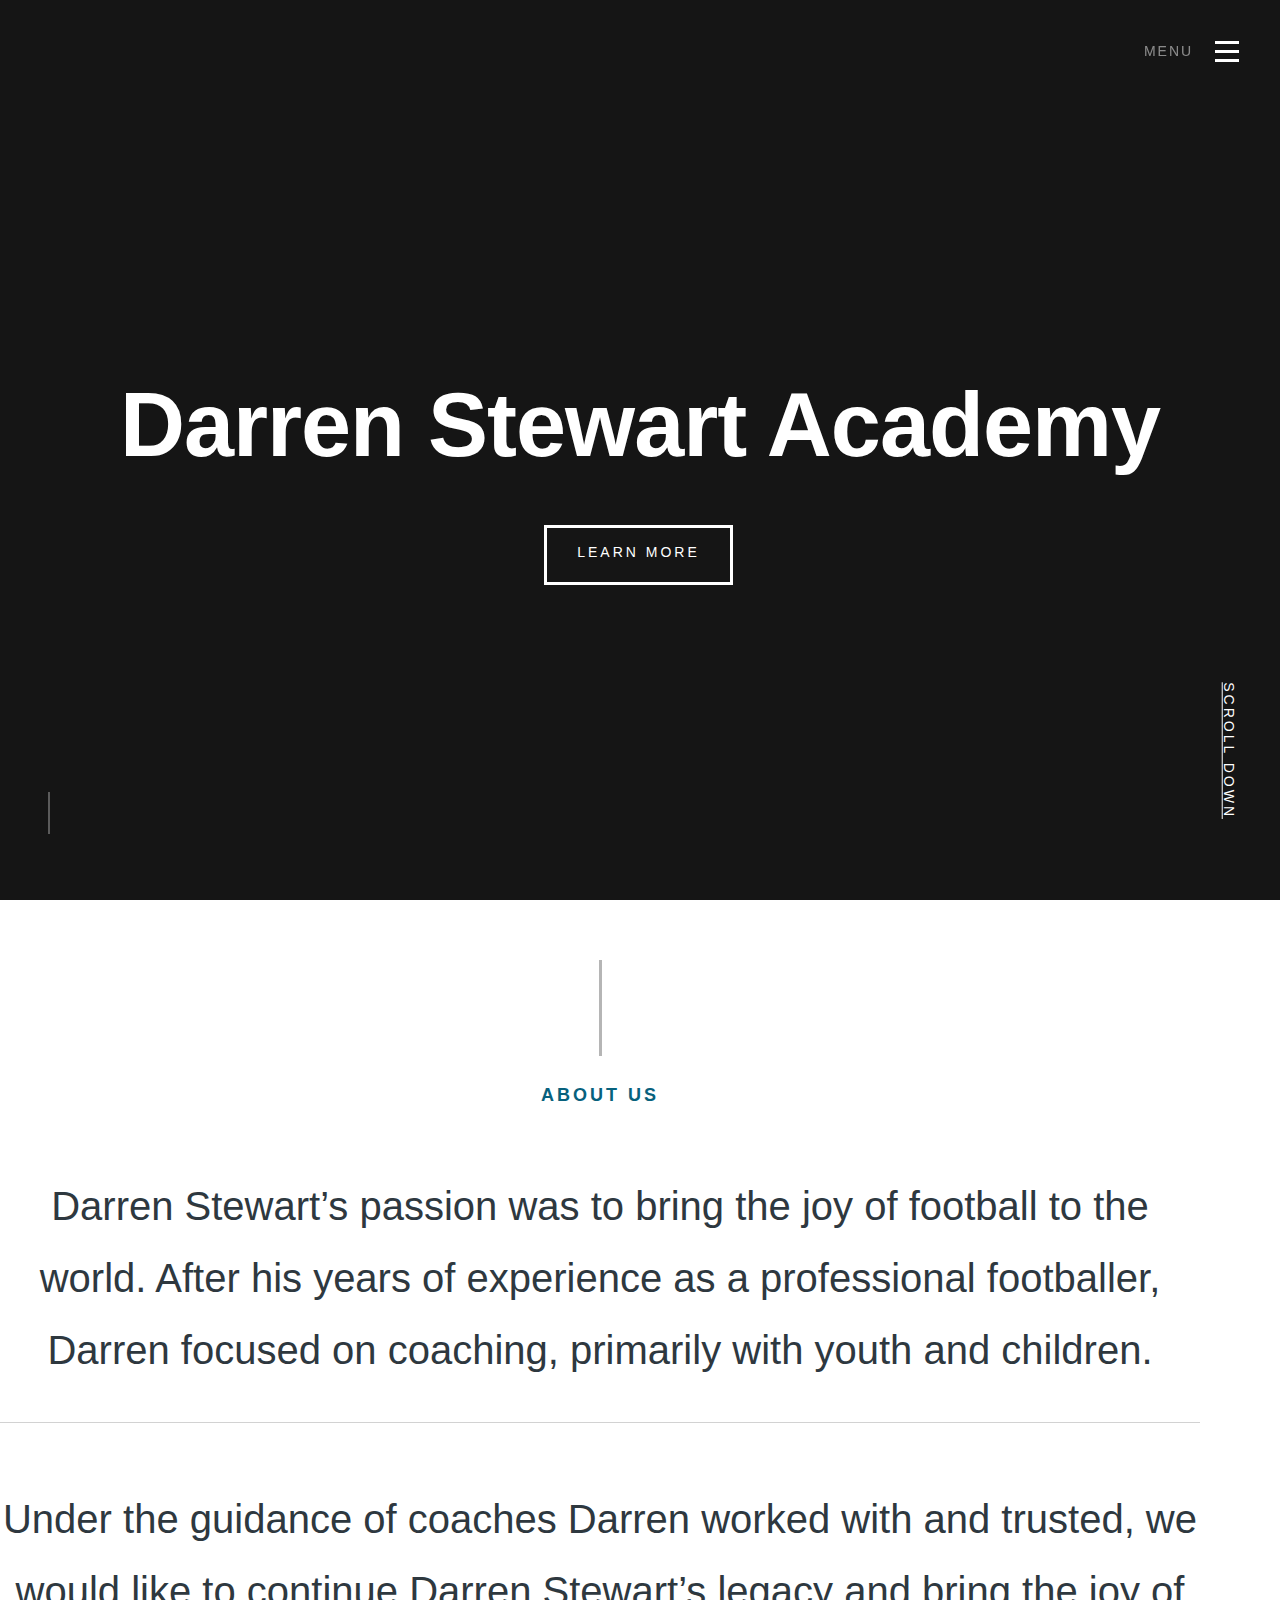
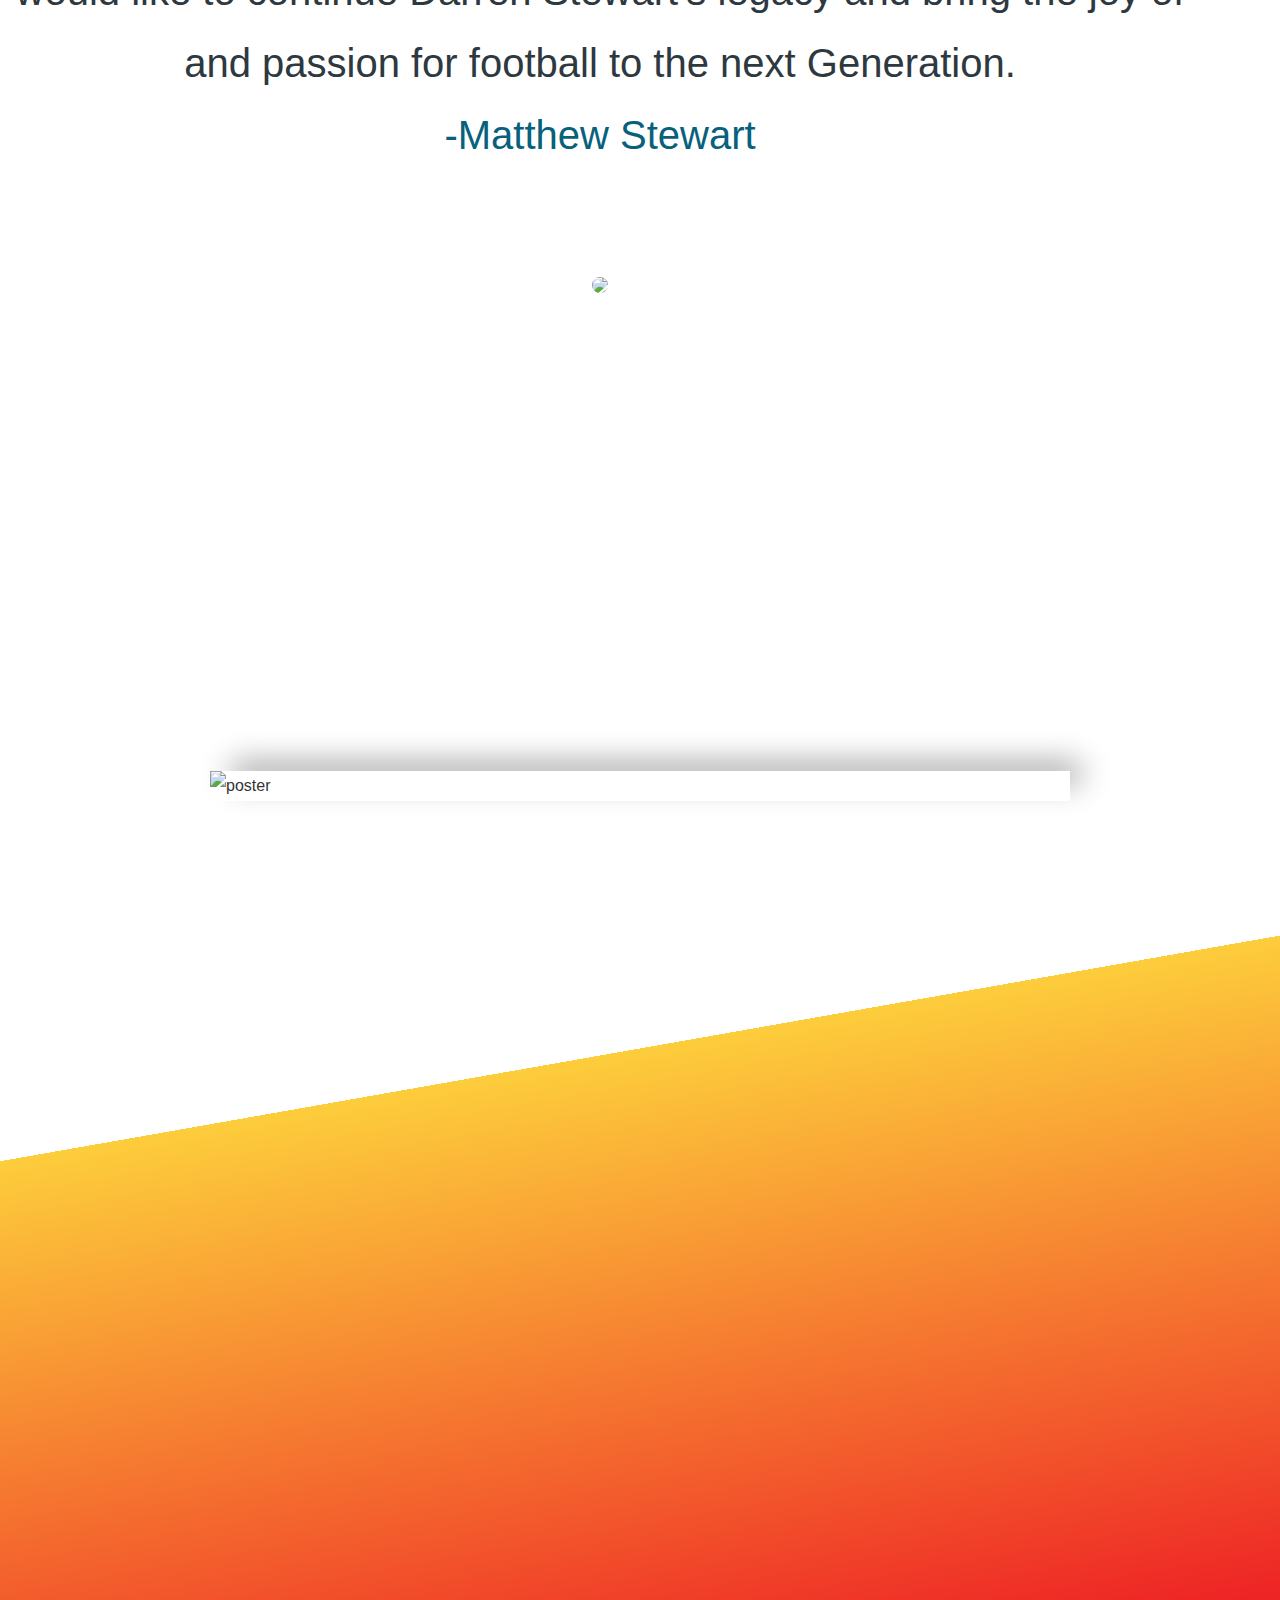
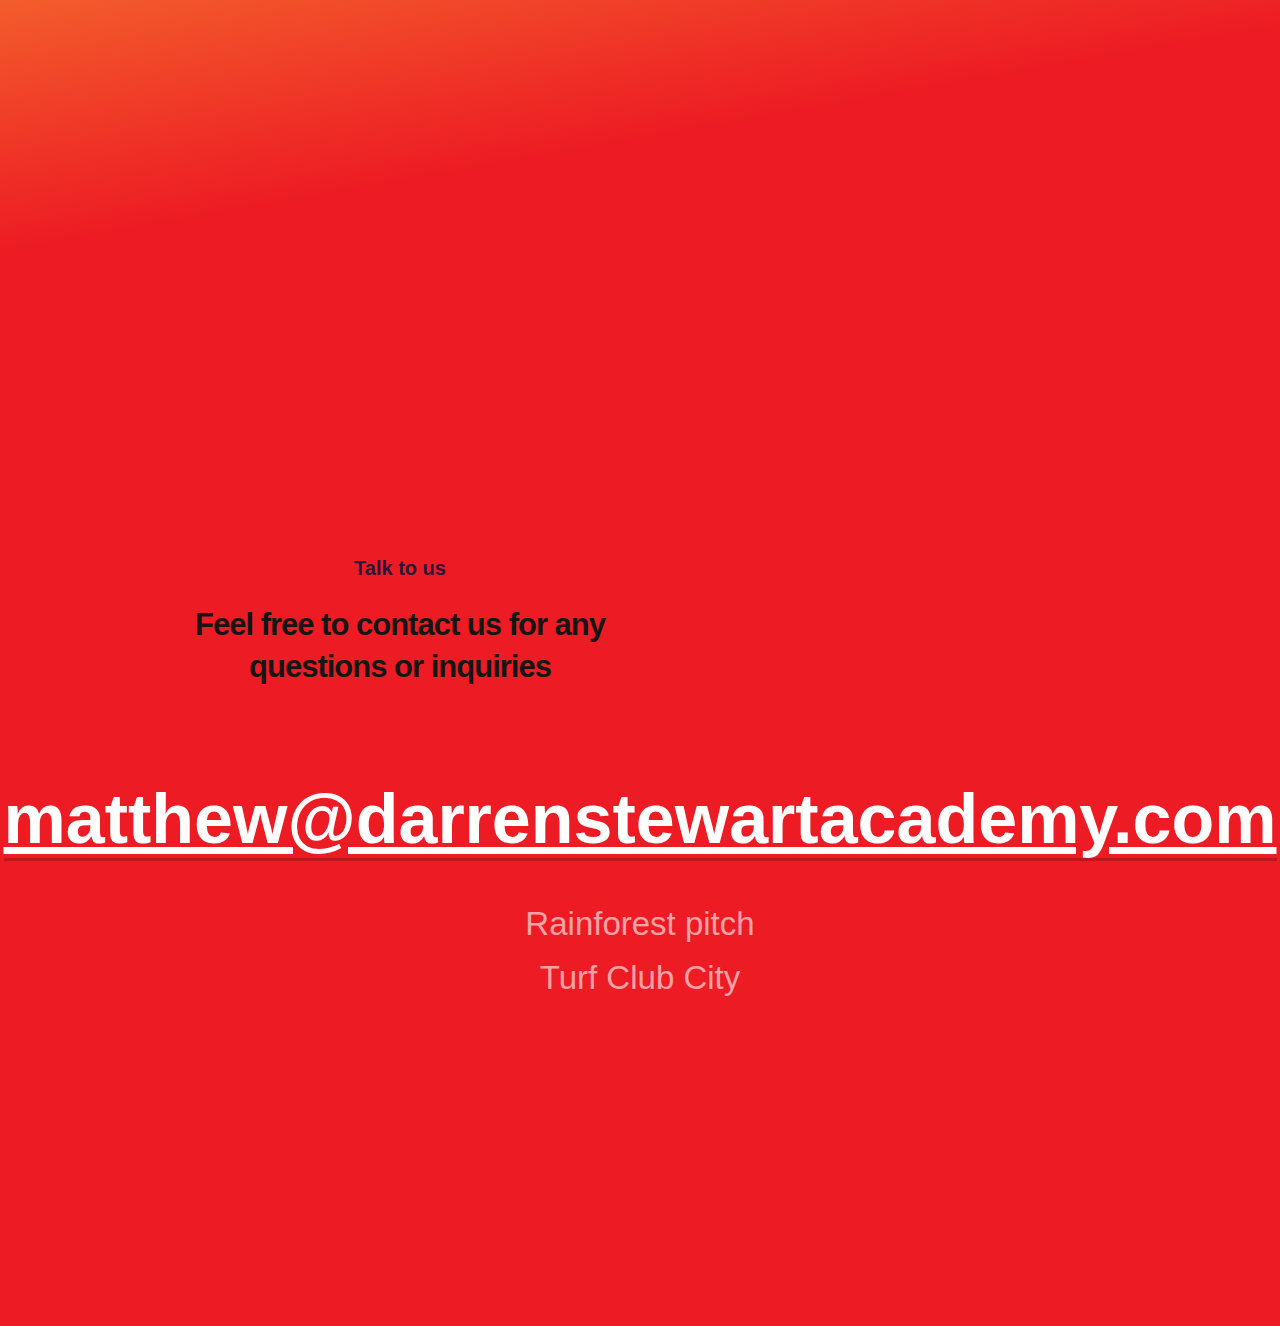
==== index.html @ cff4ba45 "Updates" ====
<!doctype html>
<html class="no-js" lang="en">
<html>
  <head>

    <!--- basic page needs
    ================================================== -->
    <meta charset="utf-8">
    <title>Darren Stewart Academy</title>
    <meta name="description" content="The website of Darren Stewart Academy, ">
    <meta name="author" content="Grandon Oh">

    <!-- mobile specific metas
    ================================================== -->
    <meta name="viewport" content="width=device-width, initial-scale=1">

    <!-- script
    ================================================== -->
    <script src="js/modernizr.js"></script>

    <!-- CSS
    ================================================== -->
    <link rel="stylesheet" href="css/base.css">
    <link rel="stylesheet" href="css/vendor.css">
    <link rel="stylesheet" href="css/main.css">

    <!-- favicons
    ================================================== -->
    <link rel="shortcut icon" href="favicon.ico" type="image/x-icon">
    <link rel="icon" href="favicon.ico" type="image/x-icon">

  </head>
  <body id = "landingpage">

    <!-- preloader
    ================================================== -->
    <div id="preloader">
        <div id="loader" class="dots-jump">
            <div></div>
            <div></div>
            <div></div>
        </div>
    </div>

    <!--Main Content goes here
    ================================================== -->

    <!-- header
     ================================================== -->
     <header>

      <div class="header-logo">
          <a href="index.html">DSA</a>
       </div>

      <a id="header-menu-trigger" href="#0">
        <span class="header-menu-text">Menu</span>
          <span class="header-menu-icon"></span>
      </a>

      <nav id="menu-nav-wrap">

        <a href="#0" class="close-button" title="close"><span>Close</span></a>

        <h3>Darren Stewart Academy</h3>

        <ul class="nav-list">
          <li class="current"><a class="smoothscroll" href="#home" title="">Home</a></li>
          <li><a class="smoothscroll" href="#about" title="">About</a></li>
          <li><a class="smoothscroll" href="#poster" title="">Join us</a></li>
          <li><a class="smoothscroll" href="#contact" title="">Contact</a></li>
        </ul>

        <p class="sponsor-text">
          Looking for training for your kids? Join us
        </p>

        <ul class="header-social-list">
             <li>
              <a href="#"><i class="fa fa-facebook-square"></i></a>
             </li>
             <li>
              <a href="#"><i class="fa fa-twitter"></i></a>
             </li>
             <li>
              <a href="#"><i class="fa fa-instagram"></i></a>
             </li>
          </ul>

      </nav>  <!-- end #menu-nav-wrap -->

    </header> <!-- end header -->


    <!-- home
    ================================================== -->
    <section id="home">

     <div class="overlay"></div>

     <div class="home-content-table">
        <div class="home-content-tablecell">
         <div class="row">
           <div class="col-twelve">

                 <h3 class="animate-intro"></h3>
                 <h1 class="animate-intro">
                 Darren Stewart Academy
                 </h1>

                 <div class="more animate-intro">
                   <a class="smoothscroll button stroke" href="#about">
                     Learn More
                   </a>
                 </div>

             </div> <!-- end col-twelve -->
         </div> <!-- end row -->
        </div> <!-- end home-content-tablecell -->
     </div> <!-- end home-content-table -->

     <ul class="home-social-list">
         <li class="animate-intro">
             <a href="https://www.facebook.com/DarrenStewartAcademy/"><i class="fa fa-facebook-square"></i></a>
         </li>
         <li class="animate-intro">
             <a href="#"><i class="fa fa-twitter"></i></a>
         </li>
         <li class="animate-intro">
             <a href="#"><i class="fa fa-instagram"></i></a>
         </li>
      </ul> <!-- end home-social-list -->

     <div class="scrolldown">
       <a href="#about" class="scroll-icon smoothscroll">
         Scroll Down
         <i class="fa fa-long-arrow-right" aria-hidden="true"></i>
       </a>
     </div>

     <!-- about
     ================================================== -->
     <section id="about">

      <div class="row about-wrap">
        <div class="col-full">

          <div class="about-profile-bg"></div>

          <div class="intro">
            <h3 class="animate-this">About Us</h3>
            <p class="lead animate-this">Darren Stewart’s passion was to bring the joy of football to the world. After his years of experience as a professional footballer, Darren focused on coaching, primarily with youth and children.
<hr></hr></p>
            <p class="lead animate-this">Under the guidance of coaches Darren worked with and trusted, we would like to continue Darren Stewart’s legacy and bring the joy of and passion for football to the next Generation.<br><span>-Matthew Stewart</span><br/><br><img src="images/matthew.jpg" style="border-radius: 50%; width:160px; height: auto;"><br/></p>
          </div>

        </div> <!-- end col-full  -->
      </div> <!-- end about-wrap  -->

     </section> <!-- end about -->

     <!-- poster
     ================================================== -->

     <section id="poster">
       <div class="poster-wrap">
         <div class="block"></div>
         <img src="images/DSA_Poster.jpg" alt="poster" class="center">
       </div>

     </section>

     <!-- contact
     ================================================== -->
     <section id="contact" class="s-contact target-section">

             <div class="grid-overlay">
                 <div></div>
             </div>

         <div class="row section-header narrow" data-aos="fade-up">
             <div class="col-full">
                 <h3 class="subhead">Talk to us</h3>
                 <h1 class="display-1">Feel free to contact us for any <br> questions or inquiries </h1>
             </div>
         </div> <!-- end section-header -->

         <div class="row contact-main" data-aos="fade-up">
             <div class="col-full">
                 <p class="contact-email">
                     <a href="mailto:#0">matthew@darrenstewartacademy.com</a>
                 </p>
                 <p class="contact-address">
                 Rainforest pitch <br>
                 Turf Club City
                 </p>

                 <ul class="contact-social">
                     <li>
                         <a href="#0"><i class="fa fa-facebook"></i></a>
                     </li>
                     <li>
                         <a href="#0"><i class="fa fa-twitter"></i></a>
                     </li>
                     <li>
                         <a href="#0"><i class="fa fa-instagram"></i></a>
                     </li>
                 </ul>
             </div>
         </div>

     </section> <!-- end s-contact -->

     <!-- End home
     ================================================== -->

    </section>






    <!-- Java Script
    ================================================== -->
    <script src="js/jquery-3.3.1.min.js"></script>
    <script src="js/plugins.js"></script>
    <script src="js/main.js"></script>

  </body>
</html>
---- css/main.css ----
/*============================
 *
 * nissem Web Template V 1.0 / Main stylesheet
 * 10/2018
 * ---------------------------
 *
 * Contents
 * Preloader
 *
 * ==========================*/
@import url("font-awesome/css/font-awesome.min.css");
@import url("micons/micons.css");

 #preloader {
   position: fixed;
   top: 0;
   left: 0;
   right: 0;
   bottom: 0;
   background: #FFF;
   z-index: 800;
   height: 100vh;
   width: 100%;
   overflow: hidden;
 }

 .no-js #preloader,
 .oldie #preloader {
   display: none;
 }

 #loader {
   position: absolute;
   left: 50%;
   top: 50%;
   width: 6px;
   height: 6px;
   padding: 0;
   display: inline-block;
   -webkit-transform: translate3d(-50%, -50%, 0);
   -ms-transform: translate3d(-50%, -50%, 0);
   transform: translate3d(-50%, -50%, 0);
 }

 #loader > div {
   content: "";
   background: #000;
   width: 6px;
   height: 6px;
   position: absolute;
   top: 0;
   left: 0;
   border-radius: 50%;
 }

 #loader > div:nth-of-type(1) {
   left: 15px;
 }

 #loader > div:nth-of-type(3) {
   left: -15px;
 }

 /* dots jump */
 .dots-jump > div {
   -webkit-animation: dots-jump 1.2s infinite ease;
   animation: dots-jump 1.2s infinite ease;
   animation-delay: 0.2s;
 }

 .dots-jump > div:nth-of-type(1) {
   animation-delay: 0.4s;
 }

 .dots-jump > div:nth-of-type(3) {
   animation-delay: 0s;
 }

 @-webkit-keyframes dots-jump {
   0% {
     top: 0;
   }

   40% {
     top: -6px;
   }

   80% {
     top: 0;
   }

 }

 @keyframes dots-jump {
   0% {
     top: 0;
   }

   40% {
     top: -6px;
   }

   80% {
     top: 0;
   }

 }

 /* dots fade */
 .dots-fade > div {
   -webkit-animation: dots-fade 1.6s infinite ease;
   animation: dots-fade 1.6s infinite ease;
   animation-delay: 0.4s;
 }

 .dots-fade > div:nth-of-type(1) {
   animation-delay: 0.8s;
 }

 .dots-fade > div:nth-of-type(3) {
   animation-delay: 0s;
 }

 @-webkit-keyframes dots-fade {
   0% {
     opacity: 1;
   }

   40% {
     opacity: 0.2;
   }

   80% {
     opacity: 1;
   }

 }

 @keyframes dots-fade {
   0% {
     opacity: 1;
   }

   40% {
     opacity: 0.2;
   }

   80% {
     opacity: 1;
   }

 }

 /* dots pulse */
 .dots-pulse > div {
   -webkit-animation: dots-pulse 1.2s infinite ease;
   animation: dots-pulse 1.2s infinite ease;
   animation-delay: 0.2s;
 }

 .dots-pulse > div:nth-of-type(1) {
   animation-delay: 0.4s;
 }

 .dots-pulse > div:nth-of-type(3) {
   animation-delay: 0s;
 }

 @-webkit-keyframes dots-pulse {
   0% {
     -webkit-transform: scale(1);
     transform: scale(1);
   }

   40% {
     -webkit-transform: scale(1.1);
     transform: scale(1.3);
   }

   80% {
     -webkit-transform: scale(1);
     transform: scale(1);
   }

 }

 @keyframes dots-pulse {
   0% {
     -webkit-transform: scale(1);
     transform: scale(1);
   }

   40% {
     -webkit-transform: scale(1.1);
     transform: scale(1.3);
   }

   80% {
     -webkit-transform: scale(1);
     transform: scale(1);
   }

 }

 /* ===================================================================
  *  01. webfonts and iconfonts - (_document-setup)
  *
  * ------------------------------------------------------------------- */
 @import url("font-awesome/css/font-awesome.min.css");
 @import url("micons/micons.css");
 @import url("fonts.css");


 /* ===================================================================
  *  02. base style overrides - (_document-setup)
  *
  * ------------------------------------------------------------------- */
 html {
   font-size: 10px;
 }
 @media only screen and (max-width: 1024px) {
   html {
     font-size: 9.375px;
   }
 }
 @media only screen and (max-width: 768px) {
   html {
     font-size: 10px;
   }
 }
 @media only screen and (max-width: 400px) {
   html {
     font-size: 9.375px;
   }
 }

 html, body {
   height: 100%;
 }

 body {
   background: #111111;
   font-family: Arial, Helvetica, sans-serif;
   font-size: 1.6rem;
   line-height: 3rem;
   color: #353535;
   margin: 0;
   padding: 0;
 }

 /* -------------------------------------------------------------------
  * links - (_document-setup)
  * ------------------------------------------------------------------- */
 a, a:visited {
   color: #07617d;
   -moz-transition: all 0.3s ease-in-out;
   -o-transition: all 0.3s ease-in-out;
   -webkit-transition: all 0.3s ease-in-out;
   -ms-transition: all 0.3s ease-in-out;
   transition: all 0.3s ease-in-out;
 }

 a:hover, a:focus {
   color: #000000;
 }


 /* ===================================================================
  *  03. typography & general theme styles - (_document-setup.scss)
  *
  * ------------------------------------------------------------------- */
 h1, h2, h3, h4, h5, h6,
 .h01, .h02, .h03, .h04, .h05, .h06 {
   font-family: Arial, Helvetica, sans-serif;
   color: #151515;
   font-style: normal;
   text-rendering: optimizeLegibility;
   margin-bottom: 2.1rem;
 }

 h3, .h03, h4, .h04 {
   margin-bottom: 1.8rem;
 }

 h5, .h05, h6, .h06 {
   margin-bottom: 1.2rem;
 }

 h1, .h01 {
   font-size: 3.1rem;
   line-height: 1.35;
   letter-spacing: -.1rem;
 }
 @media only screen and (max-width: 600px) {
   h1, .h01 {
     font-size: 2.6rem;
     letter-spacing: -.07rem;
   }
 }

 h2, .h02 {
   font-size: 2.4rem;
   line-height: 1.25;
 }

 h3, .h03 {
   font-size: 2rem;
   line-height: 1.5;
 }

 h4, .h04 {
   font-size: 1.7rem;
   line-height: 1.76;
 }

 h5, .h05 {
   font-size: 1.4rem;
   line-height: 1.7;
   text-transform: uppercase;
   letter-spacing: .2rem;
 }

 h6, .h06 {
   font-size: 1.3rem;
   line-height: 1.85;
   text-transform: uppercase;
   letter-spacing: .2rem;
 }

 p img {
   margin: 0;
 }

 p.lead {
   font-family: Arial, Helvetica, sans-serif;
   font-size: 2rem;
   line-height: 1.8;
   color: #4f4f4f;
   margin-bottom: 3.6rem;
 }
 @media only screen and (max-width: 768px) {
   p.lead {
     font-size: 1.8rem;
   }
 }

 em, i, strong, b {
   font-size: 1.6rem;
   line-height: 3rem;
   font-style: normal;
   font-weight: normal;
 }

 em, i {
   font-family: Arial, Helvetica, sans-serif;
 }

 strong, b {
   font-family: Arial, Helvetica, sans-serif;
 }

 small {
   font-size: 1.1rem;
   line-height: inherit;
 }

 blockquote {
   margin: 3rem 0;
   padding-left: 5rem;
   position: relative;
 }

 blockquote:before {
   content: "\201C";
   font-size: 10rem;
   line-height: 0px;
   margin: 0;
   color: rgba(0, 0, 0, 0.3);
   font-family: arial, sans-serif;
   position: absolute;
   top: 3.6rem;
   left: 0;
 }

 blockquote p {
   font-family: Arial, Helvetica, sans-serif;
   font-style: italic;
   padding: 0;
   font-size: 1.9rem;
   line-height: 1.895;
 }

 blockquote cite {
   display: block;
   font-size: 1.3rem;
   font-style: normal;
   line-height: 1.615;
 }

 blockquote cite:before {
   content: "\2014 \0020";
 }

 blockquote cite a,
 blockquote cite a:visited {
   color: #4f4f4f;
   border: none;
 }

 abbr {
   font-family: Arial, Helvetica, sans-serif;
   font-variant: small-caps;
   text-transform: lowercase;
   letter-spacing: .05rem;
   color: #4f4f4f;
 }

 var, kbd, samp, code, pre {
   font-family: Consolas, "Andale Mono", Courier, "Courier New", monospace;
 }

 pre {
   padding: 2.4rem 3rem 3rem;
   background: #F1F1F1;
 }

 code {
   font-size: 1.4rem;
   margin: 0 .2rem;
   padding: .3rem .6rem;
   white-space: nowrap;
   background: #F1F1F1;
   border: 1px solid #E1E1E1;
   border-radius: 3px;
 }

 pre > code {
   display: block;
   white-space: pre;
   line-height: 2;
   padding: 0;
   margin: 0;
 }

 pre.prettyprint > code {
   border: none;
 }

 del {
   text-decoration: line-through;
 }

 abbr[title], dfn[title] {
   border-bottom: 1px dotted;
   cursor: help;
 }

 mark {
   background: #FFF49B;
   color: #000;
 }

 hr {
   border: solid #d2d2d2;
   border-width: 1px 0 0;
   clear: both;
   margin: 2.4rem 0 1.5rem;
   height: 0;
 }

 /* -------------------------------------------------------------------
  * Lists - (_document-setup.scss)
  * ------------------------------------------------------------------- */
 ol {
   list-style: decimal;
 }

 ul {
   list-style: disc;
 }

 li {
   display: list-item;
 }

 ol, ul {
   margin-left: 1.7rem;
 }

 ul li {
   padding-left: .4rem;
 }

 ul ul, ul ol,
 ol ol, ol ul {
   margin: .6rem 0 .6rem 1.7rem;
 }

 ul.disc li {
   display: list-item;
   list-style: none;
   padding: 0 0 0 .8rem;
   position: relative;
 }
 ul.disc li::before {
   content: "";
   display: inline-block;
   width: 8px;
   height: 8px;
   border-radius: 50%;
   background: #07617d;
   position: absolute;
   left: -17px;
   top: 11px;
   vertical-align: middle;
 }

 dt {
   margin: 0;
   color: #07617d;
 }

 dd {
   margin: 0 0 0 2rem;
 }

 /* -------------------------------------------------------------------
  * Spacing - (_document-setup)
  * ------------------------------------------------------------------- */
 button, .button {
   margin-bottom: 1.2rem;
 }

 fieldset {
   margin-bottom: 1.5rem;
 }

 input,
 textarea,
 select,
 pre,
 blockquote,
 figure,
 table,
 p,
 ul,
 ol,
 dl,
 form,
 .fluid-video-wrapper,
 .ss-custom-select {
   margin-bottom: 3rem;
 }

 /* -------------------------------------------------------------------
  * floated image - (_document-setup)
  * ------------------------------------------------------------------- */
 img.pull-right {
   margin: 1.5rem 0 0 3rem;
 }

 img.pull-left {
   margin: 1.5rem 3rem 0 0;
 }

 /* -------------------------------------------------------------------
  * block grids paddings
  * ------------------------------------------------------------------- */
 .bgrid {
   padding: 0 20px;
 }
 @media only screen and (max-width: 1024px) {
   .bgrid {
     padding: 0 18px;
   }
 }
 @media only screen and (max-width: 768px) {
   .bgrid {
     padding: 0 15px;
   }
 }
 @media only screen and (max-width: 600px) {
   .bgrid {
     padding: 0 10px;
   }
 }
 @media only screen and (max-width: 400px) {
   .bgrid {
     padding: 0;
   }
 }

 /* -------------------------------------------------------------------
  * tables - (_document-setup.scss)
  * ------------------------------------------------------------------- */
 table {
   border-width: 0;
   width: 100%;
   max-width: 100%;
   font-family: "librebaskerville-regular", sans-serif;
 }

 th,
 td {
   padding: 1.5rem 3rem;
   text-align: left;
   border-bottom: 1px solid #E8E8E8;
 }

 th {
   color: #151515;
   font-family: "montserrat-bold", sans-serif;
 }

 td {
   line-height: 1.5;
 }

 th:first-child,
 td:first-child {
   padding-left: 0;
 }

 th:last-child,
 td:last-child {
   padding-right: 0;
 }

 .table-responsive {
   overflow-x: auto;
   -webkit-overflow-scrolling: touch;
 }

 /* -------------------------------------------------------------------
  * pace.js styles - minimal  - (_document-setup.scss)
  * ------------------------------------------------------------------- */
 .pace {
   -webkit-pointer-events: none;
   pointer-events: none;
   -webkit-user-select: none;
   -moz-user-select: none;
   user-select: none;
 }

 .pace-inactive {
   display: none;
 }

 .pace .pace-progress {
   background: #f9a828;
   position: fixed;
   z-index: 900;
   top: 0;
   right: 100%;
   width: 100%;
   height: 6px;
 }

 /* ===================================================================
  *  05. forms - (_forms.scss)
  *
  * ------------------------------------------------------------------- */
 fieldset {
   border: none;
 }

 input[type="email"],
 input[type="number"],
 input[type="search"],
 input[type="text"],
 input[type="tel"],
 input[type="url"],
 input[type="password"],
 textarea,
 select {
   display: block;
   height: 6rem;
   padding: 1.5rem 2rem;
   border: 0;
   outline: none;
   vertical-align: middle;
   color: #444444;
   font-family: "montserrat-regular", sans-serif;
   font-size: 1.4rem;
   line-height: 3rem;
   max-width: 100%;
   background: rgba(0, 0, 0, 0.1);
   -moz-transition: all 0.3s ease-in-out;
   -o-transition: all 0.3s ease-in-out;
   -webkit-transition: all 0.3s ease-in-out;
   -ms-transition: all 0.3s ease-in-out;
   transition: all 0.3s ease-in-out;
 }

 .ss-custom-select {
   position: relative;
   padding: 0;
 }
 .ss-custom-select select {
   -webkit-appearance: none;
   -moz-appearance: none;
   -ms-appearance: none;
   -o-appearance: none;
   appearance: none;
   text-indent: 0.01px;
   text-overflow: '';
   margin: 0;
   line-height: 3rem;
   vertical-align: middle;
 }
 .ss-custom-select select option {
   padding-left: 2rem;
   padding-right: 2rem;
 }
 .ss-custom-select select::-ms-expand {
   display: none;
 }
 .ss-custom-select::after {
   content: '\f0d7';
   font-family: 'FontAwesome';
   position: absolute;
   top: 50%;
   right: 1.5rem;
   margin-top: -10px;
   bottom: auto;
   width: 20px;
   height: 20px;
   line-height: 20px;
   font-size: 18px;
   text-align: center;
   pointer-events: none;
   color: #252525;
 }

 /* IE9 and below */
 .oldie .ss-custom-select::after {
   display: none;
 }

 textarea {
   min-height: 25rem;
 }

 input[type="email"]:focus,
 input[type="number"]:focus,
 input[type="search"]:focus,
 input[type="text"]:focus,
 input[type="tel"]:focus,
 input[type="url"]:focus,
 input[type="password"]:focus,
 textarea:focus,
 select:focus {
   color: #000000;
 }

 label, legend {
   font-family: "montserrat-bold", sans-serif;
   font-size: 1.4rem;
   margin-bottom: .6rem;
   color: #020202;
   display: block;
 }

 input[type="checkbox"],
 input[type="radio"] {
   display: inline;
 }

 label > .label-text {
   display: inline-block;
   margin-left: 1rem;
   font-family: "montserrat-regular", sans-serif;
   line-height: inherit;
 }

 label > input[type="checkbox"],
 label > input[type="radio"] {
   margin: 0;
   position: relative;
   top: .15rem;
 }

 /* -------------------------------------------------------------------
  * Style Placeholder Text - (_forms.scss)
  * ------------------------------------------------------------------- */
 ::-webkit-input-placeholder {
   color: #8e8e8e;
 }

 :-moz-placeholder {
   color: #8e8e8e;
   /* Firefox 18- */
 }

 ::-moz-placeholder {
   color: #8e8e8e;
   /* Firefox 19+ */
 }

 :-ms-input-placeholder {
   color: #8e8e8e;
 }

 .placeholder {
   color: #8e8e8e !important;
 }

 /* -------------------------------------------------------------------
  * Change Autocomplete styles in Chrome - (_forms.scss)
  * ------------------------------------------------------------------- */
 input:-webkit-autofill,
 input:-webkit-autofill:hover,
 input:-webkit-autofill:focus
 input:-webkit-autofill,
 textarea:-webkit-autofill,
 textarea:-webkit-autofill:hover
 textarea:-webkit-autofill:focus,
 select:-webkit-autofill,
 select:-webkit-autofill:hover,
 select:-webkit-autofill:focus {
   border: none;
   -webkit-text-fill-color: #fabc5a;
   transition: background-color 5000s ease-in-out 0s;
 }


 /* ===================================================================
  *  06. buttons - (_button-essentials.scss)
  *
  * ------------------------------------------------------------------- */
 .button,
 a.button,
 button,
 input[type="submit"],
 input[type="reset"],
 input[type="button"] {
   display: inline-block;
   font-family: "montserrat-bold", sans-serif;
   font-size: 1.4rem;
   text-transform: uppercase;
   letter-spacing: .3rem;
   height: 5.4rem;
   line-height: 5.4rem;
   padding: 0 3rem;
   margin: 0 .3rem 1.2rem 0;
   background: #A5A5A5;
   color: #222222;
   text-decoration: none;
   cursor: pointer;
   text-align: center;
   white-space: nowrap;
   border: none;
   -moz-transition: all 0.3s ease-in-out;
   -o-transition: all 0.3s ease-in-out;
   -webkit-transition: all 0.3s ease-in-out;
   -ms-transition: all 0.3s ease-in-out;
   transition: all 0.3s ease-in-out;
 }

 .button:hover,
 a.button:hover,
 button:hover,
 input[type="submit"]:hover,
 input[type="reset"]:hover,
 input[type="button"]:hover,
 .button:focus,
 button:focus,
 input[type="submit"]:focus,
 input[type="reset"]:focus,
 input[type="button"]:focus {
   background: #989898;
   color: #000000;
   outline: 0;
 }

 .button.button-primary,
 a.button.button-primary,
 button.button-primary,
 input[type="submit"].button-primary,
 input[type="reset"].button-primary,
 input[type="button"].button-primary {
   background: #151515;
   color: #FFFFFF;
 }

 .button.button-primary:hover,
 a.button.button-primary:hover,
 button.button-primary:hover,
 input[type="submit"].button-primary:hover,
 input[type="reset"].button-primary:hover,
 input[type="button"].button-primary:hover,
 .button.button-primary:focus,
 button.button-primary:focus,
 input[type="submit"].button-primary:focus,
 input[type="reset"].button-primary:focus,
 input[type="button"].button-primary:focus {
   background: #030303;
 }

 button.full-width, .button.full-width {
   width: 100%;
   margin-right: 0;
 }

 button.medium, .button.medium {
   height: 5.7rem !important;
   line-height: 5.7rem !important;
   padding: 0 1.8rem !important;
 }

 button.large, .button.large {
   height: 6rem !important;
   line-height: 6rem !important;
   padding: 0rem 3rem !important;
 }

 button.stroke, .button.stroke {
   background: transparent !important;
   border: 3px solid #313131;
   line-height: 4.8rem;
 }

 button.stroke.medium, .button.stroke.medium {
   line-height: 5.1rem !important;
 }

 button.stroke.large, .button.stroke.large {
   line-height: 5.4rem !important;
 }

 button.stroke:hover, .button.stroke:hover {
   border: 3px solid #f9a828;
   color: #f9a828;
 }

 button::-moz-focus-inner,
 input::-moz-focus-inner {
   border: 0;
   padding: 0;
 }
 /* ===================================================================
  *  09. header styles - (_layout.scss)
  *
  * ------------------------------------------------------------------- */
 header {
   width: 100%;
   height: auto;
   position: absolute;
   left: 0;
   top: 0;
   z-index: 700;
 }
 header .row {
   height: auto;
   max-width: 1300px;
   position: relative;
 }

 /* -------------------------------------------------------------------
  * header logo - (_layout.css)
  * ------------------------------------------------------------------- */
 header .header-logo {
   position: absolute;
   left: 32px;
   top: 42px;
   -moz-transition: all 1s ease-in-out;
   -o-transition: all 1s ease-in-out;
   -webkit-transition: all 1s ease-in-out;
   -ms-transition: all 1s ease-in-out;
   transition: all 1s ease-in-out;
 }
 header .header-logo a {
   display: block;
   margin: 0;
   padding: 0;
   outline: 0;
   border: none;
   width: 57px;
   height: 57px;
   background: url("../images/logo.png") no-repeat center;
   background-size: 57px 57px;
   font: 0/0 a;
   text-shadow: none;
   color: transparent;
   -moz-transition: all 0.5s ease-in-out;
   -o-transition: all 0.5s ease-in-out;
   -webkit-transition: all 0.5s ease-in-out;
   -ms-transition: all 0.5s ease-in-out;
   transition: all 0.5s ease-in-out;
 }

 /* -------------------------------------------------------------------
  * menu trigger - (_layout.css)
  * ------------------------------------------------------------------- */
 #header-menu-trigger {
   display: block;
   position: fixed;
   right: 32px;
   top: 30px;
   height: 42px;
   width: 42px;
   line-height: 42px;
   font-family: Arial, Helvetica, sans-serif;
   font-size: 1.4rem;
   text-transform: uppercase;
   letter-spacing: .2rem;
   color: rgba(255, 255, 255, 0.5);
   -moz-transition: all 0.3s ease-in-out;
   -o-transition: all 0.3s ease-in-out;
   -webkit-transition: all 0.3s ease-in-out;
   -ms-transition: all 0.3s ease-in-out;
   transition: all 0.3s ease-in-out;
 }
 #header-menu-trigger.opaque {
   background-color: #000000;
 }
 #header-menu-trigger.opaque .header-menu-text {
   background-color: #000000;
 }
 #header-menu-trigger:hover, #header-menu-trigger:focus {
   color: #FFFFFF;
 }
 #header-menu-trigger .header-menu-text {
   display: block;
   position: absolute;
   top: 0;
   left: -75px;
   width: 75px;
   text-align: center;
   background-color: transparent;
   -moz-transition: all 0.3s ease-in-out;
   -o-transition: all 0.3s ease-in-out;
   -webkit-transition: all 0.3s ease-in-out;
   -ms-transition: all 0.3s ease-in-out;
   transition: all 0.3s ease-in-out;
 }
 #header-menu-trigger .header-menu-icon {
   display: block;
   height: 3px;
   width: 24px;
   background-color: #FFFFFF;
   position: absolute;
   top: 50%;
   right: 9px;
   margin-top: -1.5px;
 }
 #header-menu-trigger .header-menu-icon::before,
 #header-menu-trigger .header-menu-icon::after {
   content: '';
   width: 100%;
   height: 100%;
   background-color: inherit;
   position: absolute;
   left: 0;
 }
 #header-menu-trigger .header-menu-icon::before {
   top: -9px;
 }
 #header-menu-trigger .header-menu-icon::after {
   bottom: -9px;
 }

 /* -------------------------------------------------------------------
  * off-canvas menu - (_layout.scss)
  * ------------------------------------------------------------------- */
 #menu-nav-wrap {
   background: #0C0C0C;
   color: rgba(255, 255, 255, 0.25);
   font-size: 1.5rem;
   line-height: 1.6;
   padding: 3.6rem 3rem;
   height: 100%;
   width: 240px;
   position: fixed;
   right: 0;
   top: 0;
   visibility: hidden;
   overflow-y: auto;
   z-index: 800;
   -webkit-transform: translateZ(0);
   -webkit-backface-visibility: hidden;
   -webkit-transform: translateX(100%);
   -ms-transform: translateX(100%);
   transform: translateX(100%);
   -moz-transition: all 0.4s ease-in-out;
   -o-transition: all 0.4s ease-in-out;
   -webkit-transition: all 0.4s ease-in-out;
   -ms-transition: all 0.4s ease-in-out;
   transition: all 0.4s ease-in-out;
 }
 #menu-nav-wrap a, #menu-nav-wrap a:visited {
   color: rgba(255, 255, 255, 0.5);
 }
 #menu-nav-wrap a:hover, #menu-nav-wrap a:focus, #menu-nav-wrap a:active {
   color: white;
 }
 #menu-nav-wrap h3 {
   color: white;
   font-family: Arial, Helvetica, sans-serif;
   font-size: 2rem;
   line-height: 1.5;
   margin-bottom: 1.5rem;
 }
 #menu-nav-wrap .nav-list {
   font-family: Arial, Helvetica, sans-serif;
   margin: 3.6rem 0 1.5rem 0;
   padding: 0 0 1.8rem 0;
   list-style: none;
   line-height: 3.6rem;
 }
 #menu-nav-wrap .nav-list li {
   padding-left: 0;
   border-bottom: 1px dotted rgba(255, 255, 255, 0.03);
   line-height: 4.2rem;
 }
 #menu-nav-wrap .nav-list li:first-child {
   border-top: 1px dotted rgba(255, 255, 255, 0.03);
 }
 #menu-nav-wrap .nav-list li a {
   color: rgba(255, 255, 255, 0.25);
   display: block;
 }
 #menu-nav-wrap .nav-list li a:hover,
 #menu-nav-wrap .nav-list li a:focus {
   color: white;
 }
 #menu-nav-wrap .header-social-list {
   list-style: none;
   display: inline-block;
   margin: 0;
   font-size: 2.1rem;
 }
 #menu-nav-wrap .header-social-list li {
   margin-right: 12px;
   padding-left: 0;
   display: inline-block;
 }
 #menu-nav-wrap .header-social-list li a {
   color: rgba(255, 255, 255, 0.15);
 }
 #menu-nav-wrap .header-social-list li a:hover,
 #menu-nav-wrap .header-social-list li a:focus {
   color: white;
 }
 #menu-nav-wrap .header-social-list li:last-child {
   margin: 0;
 }
 #menu-nav-wrap .close-button {
   display: block;
   height: 30px;
   width: 30px;
   border-radius: 3px;
   background-color: rgba(0, 0, 0, 0.3);
   position: absolute;
   top: 36px;
   right: 30px;
   font: 0/0 a;
   text-shadow: none;
   color: transparent;
 }
 #menu-nav-wrap .close-button span::before,
 #menu-nav-wrap .close-button span::after {
   content: "";
   display: block;
   height: 2px;
   width: 12px;
   background-color: #fff;
   position: absolute;
   top: 50%;
   left: 9px;
   margin-top: -1px;
 }
 #menu-nav-wrap .close-button span::before {
   -webkit-transform: rotate(-45deg);
   -ms-transform: rotate(-45deg);
   transform: rotate(-45deg);
 }
 #menu-nav-wrap .close-button span::after {
   -webkit-transform: rotate(45deg);
   -ms-transform: rotate(45deg);
   transform: rotate(45deg);
 }
 #menu-nav-wrap .sponsor-text {
   font-family: Arial, Helvetica, sans-serif;
   font-size: 1.4rem;
   line-height: 3rem;
 }
 #menu-nav-wrap .sponsor-text span {
   color: rgba(255, 255, 255, 0.5);
 }

 /* menu is open */
 .menu-is-open #menu-nav-wrap {
   -webkit-transform: translateX(0);
   -ms-transform: translateX(0);
   transform: translateX(0);
   visibility: visible;
   -webkit-overflow-scrolling: touch;
 }

 /* -------------------------------------------------------------------
  * responsive:
  * header section
  * ------------------------------------------------------------------- */
 @media only screen and (max-width: 768px) {
   header .header-logo a {
     width: 51px;
     height: 24px;
     background-size: 51px 24px;
   }
 }
 @media only screen and (max-width: 400px) {
   #header-menu-trigger .header-menu-text {
     display: none;
   }
 }


  /* ===================================================================
   *  08. common and reusable styles
   *
   * ------------------------------------------------------------------- */
  .section-intro {
    text-align: center;
    position: relative;
    margin-bottom: 1.5rem;
  }
  .section-intro h1 {
    font-family: Arial, Helvetica, sans-serif;
    font-size: 4.8rem;
    line-height: 1.375;
    color: #151515;
  }
  .section-intro h3 {
    font-family: Arial, Helvetica, sans-serif;
    font-size: 1.8 rem;
    line-height: 1.667;
    color: rgba(242, 242, 242, 0.5);
    text-transform: uppercase;
    letter-spacing: .3rem;
    margin-bottom: 1.2rem;
  }
  .section-intro .lead {
    font-family: Arial, Helvetica, sans-serif;
    font-size: 1.8;
    line-height: 1.833;
  }
  .section-intro.with-bottom-sep {
    padding-bottom: 4.2rem;
    position: relative;
  }
  .section-intro.with-bottom-sep::after {
    display: inline-block;
    height: 1px;
    width: 200px;
    background-color: rgba(242, 242, 242, 0.1);
    text-align: center;
  }

  /* -------------------------------------------------------------------
   * responsive:
   * section-intro
   * ------------------------------------------------------------------- */
  @media only screen and (max-width: 1024px) {
    .section-intro h1 {
      font-size: 4.4rem;
    }
    .section-intro .lead {
      font-size: 1.7rem;
    }
  }
  @media only screen and (max-width: 768px) {
    .section-intro h1 {
      font-size: 4rem;
    }
    .section-intro h3 {
      font-size: 1.7rem;
    }
  }
  @media only screen and (max-width: 600px) {
    .section-intro h1 {
      font-size: 3.4rem;
    }
    .section-intro h3 {
      font-size: 1.7rem;
    }
  }
  @media only screen and (max-width: 500px) {
    .section-intro h3 {
      font-size: 1.5rem;
    }
  }
  @media only screen and (max-width: 400px) {
    .section-intro h1 {
      font-size: 3.1rem;
    }
  }
  .wide {
    max-width: 1300px;
  }

  .narrow {
    max-width: 800px;
  }

  .js .animate-this, .js .animate-intro {
    opacity: 0;
  }

  .oldie .animate-this,
  .oldie .animate-intro
  .no-cssanimations .animate-this,
  .no-cssanimations .animate-intro {
    opacity: 1;
  }


 /* ===================================================================
  *  09. header styles - (_layout.scss)
  *
  * ------------------------------------------------------------------- */
 header {
   width: 100%;
   height: auto;
   position: absolute;
   left: 0;
   top: 0;
   z-index: 700;
 }
 header .row {
   height: auto;
   max-width: 1300px;
   position: relative;
 }


 /* ===================================================================
  *  10. home - (_layout.scss)
  *
  * ------------------------------------------------------------------- */
 #home {
   width: 100%;
   height: 100%;
   background-color: #151515;
   background-image: url(../images/header.jpg);
   background-repeat: no-repeat;
   background-position: center 30%;
   -webkit-background-size: cover;
   -moz-background-size: cover;
   background-size: cover;
   background-attachment: fixed;
   min-height: 804px;
   position: relative;
 }
 #home .overlay {
   position: absolute;
   top: 0;
   left: 0;
   width: 100%;
   height: 100%;
   opacity: .2;
   background-color: #19191b;
 }

 .home-content-table {
   width: 100%;
   height: 100%;
   display: table;
   position: relative;
   text-align: center;
 }

 .home-content-tablecell {
   display: table-cell;
   vertical-align: middle;
   z-index: 500;
 }
 .home-content-tablecell .row {
   position: relative;
   padding-top: 16.2rem;
   padding-bottom: 15rem;
 }
 .home-content-tablecell h3 {
   font-family: Arial, Helvetica, sans-serif;
   font-size: 2.2rem;
   color: white;
   text-transform: uppercase;
   letter-spacing: .3rem;
   margin: 0 0 .9rem 0;
 }
 .home-content-tablecell h1 {
   font-family: Arial, Helvetica, sans-serif;
   font-size: 9rem;
   line-height: 1.133;
   color: #FFFFFF;
 }
 .home-content-tablecell .more {
   margin: 4.8rem 0 0 0;
 }
 .home-content-tablecell .more .button {
   border-color: #FFFFFF;
   color: #FFFFFF;
 }

 /* home social-list */
 .home-social-list {
   position: absolute;
   left: 48px;
   bottom: 54px;
   margin: 0;
   padding: 0;
   list-style: none;
   font-size: 2.4rem;
   line-height: 1.75;
   text-align: center;
 }
 .home-social-list::before {
   display: block;
   content: "";
   width: 2px;
   height: 42px;
   background-color: rgba(255, 255, 255, 0.3);
   margin-left: auto;
   margin-right: auto;
   margin-bottom: 12px;
 }
 .home-social-list li {
   padding-left: 0;
 }
 .home-social-list li a, .home-social-list li a:visited {
   color: #FFFFFF;
 }
 .home-social-list li a:hover,
 .home-social-list li a:focus,
 .home-social-list li a:active {
   color: #151515;
 }

 /* scroll down */
 .scrolldown {
   position: absolute;
   bottom: 0;
   right: 0;
   -webkit-transform: rotate(90deg);
   -ms-transform: rotate(90deg);
   transform: rotate(90deg);
   -webkit-transform-origin: right top 0;
   -ms-transform-origin: right top 0;
   transform-origin: right top 0;
   float: right;
 }
 .scrolldown i {
   padding-left: 9px;
 }
 .scrolldown a:hover, .scrolldown a:focus, .scrolldown a:active {
   color: #151515 !important;
 }

 html[data-useragent*='MSIE 10.0'] .scrolldown,
 .oldie .scrolldown {
   display: none;
 }

 .scroll-icon {
   display: inline-block;
   font-family: "montserrat-bold", sans-serif;
   font-size: 1.4rem;
   text-transform: uppercase;
   letter-spacing: .3rem;
   color: #FFFFFF !important;
   background: transparent;
   position: relative;
   top: 36px;
   right: 42px;
   -webkit-animation: animate-it 3s ease infinite;
   animation: animate-it 3s ease infinite;
 }

 /* vertical animation */
 @-webkit-keyframes animate-it {
   0%, 60%, 80%, 100% {
     -webkit-transform: translateX(0);
   }
   20% {
     -webkit-transform: translateX(-5px);
   }
   40% {
     -webkit-transform: translateX(20px);
   }
 }
 @keyframes animate-it {
   0%, 60%, 80%, 100% {
     -webkit-transform: translateX(0);
   }
   20% {
     -webkit-transform: translateX(-5px);
   }
   40% {
     -webkit-transform: translateX(20px);
   }
 }

 /* -------------------------------------------------------------------
  * responsive:
  * home section
  * ------------------------------------------------------------------- */
 @media only screen and (max-width: 1200px) {
   .home-content-tablecell h3 {
     font-size: 2.1rem;
   }
   .home-content-tablecell h1 {
     font-size: 7rem;
   }
 }
 @media only screen and (max-width: 1024px) {
   .home-content-tablecell h3 {
     font-size: 2rem;
   }
   .home-content-tablecell h1 {
     font-size: 6rem;
   }
 }
 @media only screen and (max-width: 768px) {
   .home-content-tablecell .row {
     max-width: 600px;
   }
   .home-content-tablecell h3 {
     font-size: 1.8rem;
   }
   .home-content-tablecell h1 {
     font-size: 5.2rem;
   }
   .home-content-tablecell h1 br {
     display: none;
   }

   .home-social-list {
     left: 36px;
     bottom: 30px;
     font-size: 2.1rem;
   }
   .home-social-list::before {
     height: 30px;
   }

   .scrolldown .scroll-icon {
     font-size: 1.2rem;
     top: 24px;
     right: 10px;
   }
 }
 @media only screen and (max-width: 600px) {
   #home {
     min-height: 702px;
   }

   .home-content-tablecell .row {
     max-width: 480px;
     padding-top: 12rem;
     padding-bottom: 12rem;
   }
   .home-content-tablecell h3 {
     font-size: 1.7rem;
   }
   .home-content-tablecell h1 {
     font-size: 4.8rem;
   }
 }
 @media only screen and (max-width: 500px) {
   .home-content-tablecell .row {
     max-width: 420px;
   }
   .home-content-tablecell h3 {
     font-size: 1.5rem;
   }
   .home-content-tablecell h1 {
     font-size: 4.2rem;
   }

   .home-social-list {
     left: 30px;
     bottom: 30px;
     font-size: 1.8rem;
   }
   .home-social-list::before {
     height: 24px;
   }
 }
 @media only screen and (max-width: 400px) {
   #home {
     min-height: 654px;
   }

   .home-content-tablecell .row {
     padding-top: 4.8rem;
     padding-bottom: 10.8rem;
   }
   .home-content-tablecell h3 {
     font-size: 1.4rem;
   }
   .home-content-tablecell h1 {
     font-size: 3.6rem;
   }
 }


 /* ===================================================================
  *  11. about - (_layout.scss)
  *
  * ------------------------------------------------------------------- */
 #about {
   position: relative;
   padding: 4.2rem 0 12rem;
   background-color: #FFFFFF;
   min-height: 696px;
   text-align: center;
 }
 #about .about-wrap {
   max-width: 1200px;
 }
 #about span {
   color: #07617d;
 }
 #about h3 {
   font-family: Arial, Helvetica, sans-serif;
   font-size: 1.8rem;
   line-height: 1.667;
   color: #07617d;
   text-transform: uppercase;
   letter-spacing: .3rem;
   position: relative;
 }
 #about h3::before {
   display: block;
   content: "";
   width: 3px;
   height: 9.6rem;
   background-color: rgba(149, 149, 149, 0.7);
   margin: 0 auto 2.4rem;
 }
 #about .lead {
   font-family: Arial, Helvetica, sans-serif;
   font-size: 4rem;
   line-height: 1.8;
   color: #2e383f;
   margin-top: 6rem;
 }

 /* -------------------------------------------------------------------
  * responsive:
  * about
  * ------------------------------------------------------------------- */
 @media only screen and (max-width: 1024px) {
   #about {
     min-height: 636px;
   }
   #about .about-wrap {
     max-width: 1200px;
   }
   #about .lead {
     font-size: 3.8rem;
   }
 }
 @media only screen and (max-width: 900px) {
   #about .about-wrap {
     max-width: 1200px;
   }
   #about .lead {
     font-size: 3.6rem;
   }
 }
 @media only screen and (max-width: 768px) {
   #about h3 {
     font-size: 1.7rem;
   }
   #about .about-wrap {
     max-width: 600px;
   }
   #about .lead {
     font-size: 3.1rem;
   }
 }
 @media only screen and (max-width: 600px) {
   #about {
     min-height: auto;
   }
   #about .about-wrap {
     max-width: 500px;
   }
   #about .lead {
     margin-top: 4.8rem;
     font-size: 2.8rem;
   }
 }
 @media only screen and (max-width: 500px) {
   #about h3 {
     font-size: 1.5rem;
   }
   #about .lead {
     font-size: 2.5rem;
   }
 }
 @media only screen and (max-width: 400px) {
   #about {
     padding: 4.2rem 0 9.6rem;
   }
   #about .about-wrap {
     max-width: 380px;
   }
   #about .lead {
     font-size: 2.3rem;
   }
 }

 /* ---------------------------------------------------------------
  * loader animation - (_layout.scss)
  * --------------------------------------------------------------- */
 .s-loader {
   margin: 1.2rem auto 3rem;
   width: 70px;
   text-align: center;
   -webkit-transform: translateX(0.45rem);
   -ms-transform: translateX(0.45rem);
   transform: translateX(0.45rem);
 }

 .s-loader > div {
   width: 9px;
   height: 9px;
   background-color: #FFFFFF;
   border-radius: 100%;
   display: inline-block;
   margin-right: .9rem;
   -webkit-animation: sk-bouncedelay 1.4s infinite ease-in-out both;
   animation: sk-bouncedelay 1.4s infinite ease-in-out both;
 }

 .s-loader .bounce1 {
   -webkit-animation-delay: -0.32s;
   animation-delay: -0.32s;
 }

 .s-loader .bounce2 {
   -webkit-animation-delay: -0.16s;
   animation-delay: -0.16s;
 }

 @-webkit-keyframes sk-bouncedelay {
   0%, 80%, 100% {
     -webkit-transform: scale(0);
     -ms-transform: scale(0);
     transform: scale(0);
   }
   40% {
     -webkit-transform: scale(1);
     -ms-transform: scale(1);
     transform: scale(1);
   }
 }
 @keyframes sk-bouncedelay {
   0%, 80%, 100% {
     -webkit-transform: scale(0);
     -ms-transform: scale(0);
     transform: scale(0);
   }
   40% {
     -webkit-transform: scale(1);
     -ms-transform: scale(1);
     transform: scale(1);
   }
 }

  /* ===================================================================
   *  poster - (_layout.scss)
   *
   * ------------------------------------------------------------------- */

   #poster {
     width: 100%;
     height: 1500px;
     background: linear-gradient(350deg, #ed1c24 20%, #fdcd3b 60%, #fff 20%);
   }

   #poster .block {
     width: 100%;
     height: 300px;
     background-color: #FFF;
   }

   #poster .poster-wrap img {
     width:860px;
     height: auto;
     top: 50px;
     position: center;
     -webkit-box-shadow: 16px -13px 31px -6px rgba(138,138,138,1);
     -moz-box-shadow: 16px -13px 31px -6px rgba(138,138,138,1);
     box-shadow: 16px -13px 31px -6px rgba(138,138,138,1);
   }

   #poster .center {
    display: block;
    margin-left: auto;
    margin-right: auto;
    width: 50%;
   }

   /* ===================================================================
    * # contact
    *
    * ------------------------------------------------------------------- */
   .s-contact {
     padding-top: 16.2rem;
     padding-bottom: 21rem;
     background-color: #ed1c24;
     color: rgba(255, 255, 255, 0.6);
     text-align: center;
     position: relative;
   }

   .s-contact a {
     color: #FFFFFF;
   }

   .s-contact .grid-overlay {
     border-right: 1px solid rgba(255, 255, 255, 0.12);
     border-left: 1px solid rgba(255, 255, 255, 0.12);
     z-index: 2;
   }

   .s-contact .grid-overlay > div,
   .s-contact .grid-overlay::before,
   .s-contact .grid-overlay::after {
     background-color: rgba(255, 255, 255, 0.12);
   }

   .s-contact .subhead {
     color: #2a1538;
   }

   .s-contact .section-header,
   .s-contact .contact-main {
     z-index: 3;
     position: relative;
   }

   .contact-main {
     font-size: 3.3rem;
     line-height: 1.636;
     margin-top: 9rem;
   }

   .contact-main [class*="contact-"] {
     margin-bottom: 0;
   }

   .contact-main .contact-email {
     margin-bottom: 3.6rem;
   }

   .contact-email a {
     font-size: 7rem;
     font-weight: 700;
     line-height: 1.2;
     color: #FFFFFF;
     border-bottom: 3px solid rgba(0, 0, 0, 0.2);
   }

   .contact-email a:hover,
   .contact-email a:focus {
     border-bottom: 3px solid rgba(255, 255, 255, 0.2);
   }

   /* -------------------------------------------------------------------
    * ## contact social
    * ------------------------------------------------------------------- */
   .contact-social {
     list-style: none;
     display: inline-block;
     margin: 4.2rem 0 0 0;
     font-size: 4.2rem;
   }

   .contact-social li {
     margin-right: 15px;
     padding-left: 0;
     display: inline-block;
   }

   .contact-social li a {
     color: white;
     border: none !important;
   }

   .contact-social li a:hover,
   .contact-social li a:focus {
     color: #FFFFFF;
   }

   .contact-social li:last-child {
     margin: 0;
   }

   /* -------------------------------------------------------------------
    * responsive:
    * contact
    * ------------------------------------------------------------------- */
   @media only screen and (max-width:1200px) {
     .contact-main {
       font-size: 3.1rem;
     }

     .contact-email a {
       font-size: 7rem;
     }

   }

   @media only screen and (max-width:1000px) {
     .s-contact {
       padding-top: 15rem;
       padding-bottom: 19.8rem;
     }

     .contact-main {
       font-size: 3rem;
     }

     .contact-email a {
       font-size: 7rem;
     }

   }

   @media only screen and (max-width:900px) {
     .contact-main {
       font-size: 2.8rem;
     }

     .contact-email a {
       font-size: 6rem;
     }

     .contact-social {
       font-size: 4rem;
     }

   }

   @media only screen and (max-width:800px) {
     .contact-main {
       font-size: 2.6rem;
     }

     .contact-email a {
       font-size: 5.5rem;
     }

     .contact-social {
       font-size: 3.5rem;
     }

   }

   @media only screen and (max-width:700px) {
     .contact-main {
       font-size: 2.4rem;
     }

     .contact-email a {
       font-size: 3.8rem;
     }

     .contact-social {
       font-size: 3.2rem;
     }

   }

   @media only screen and (max-width:600px) {
     .s-contact {
       padding-top: 12rem;
       padding-bottom: 13.2rem;
     }

     .contact-main {
       font-size: 2.1rem;
       margin-top: 7.2rem;
     }

     .contact-social {
       font-size: 3rem;
     }

   }

   @media only screen and (max-width:500px) {
     .contact-main {
       font-size: 1.8rem;
     }

     .contact-email a {
       font-size: 3rem;
     }

   }

   @media only screen and (max-width:400px) {
     .contact-main {
       font-size: 1.6rem;
       margin-top: 4.5rem;
     }

     .contact-email a {
       font-size: 2.5rem;
     }

     .contact-social {
       margin: 3rem 0 0 0;
       font-size: 2.4rem;
     }

   }
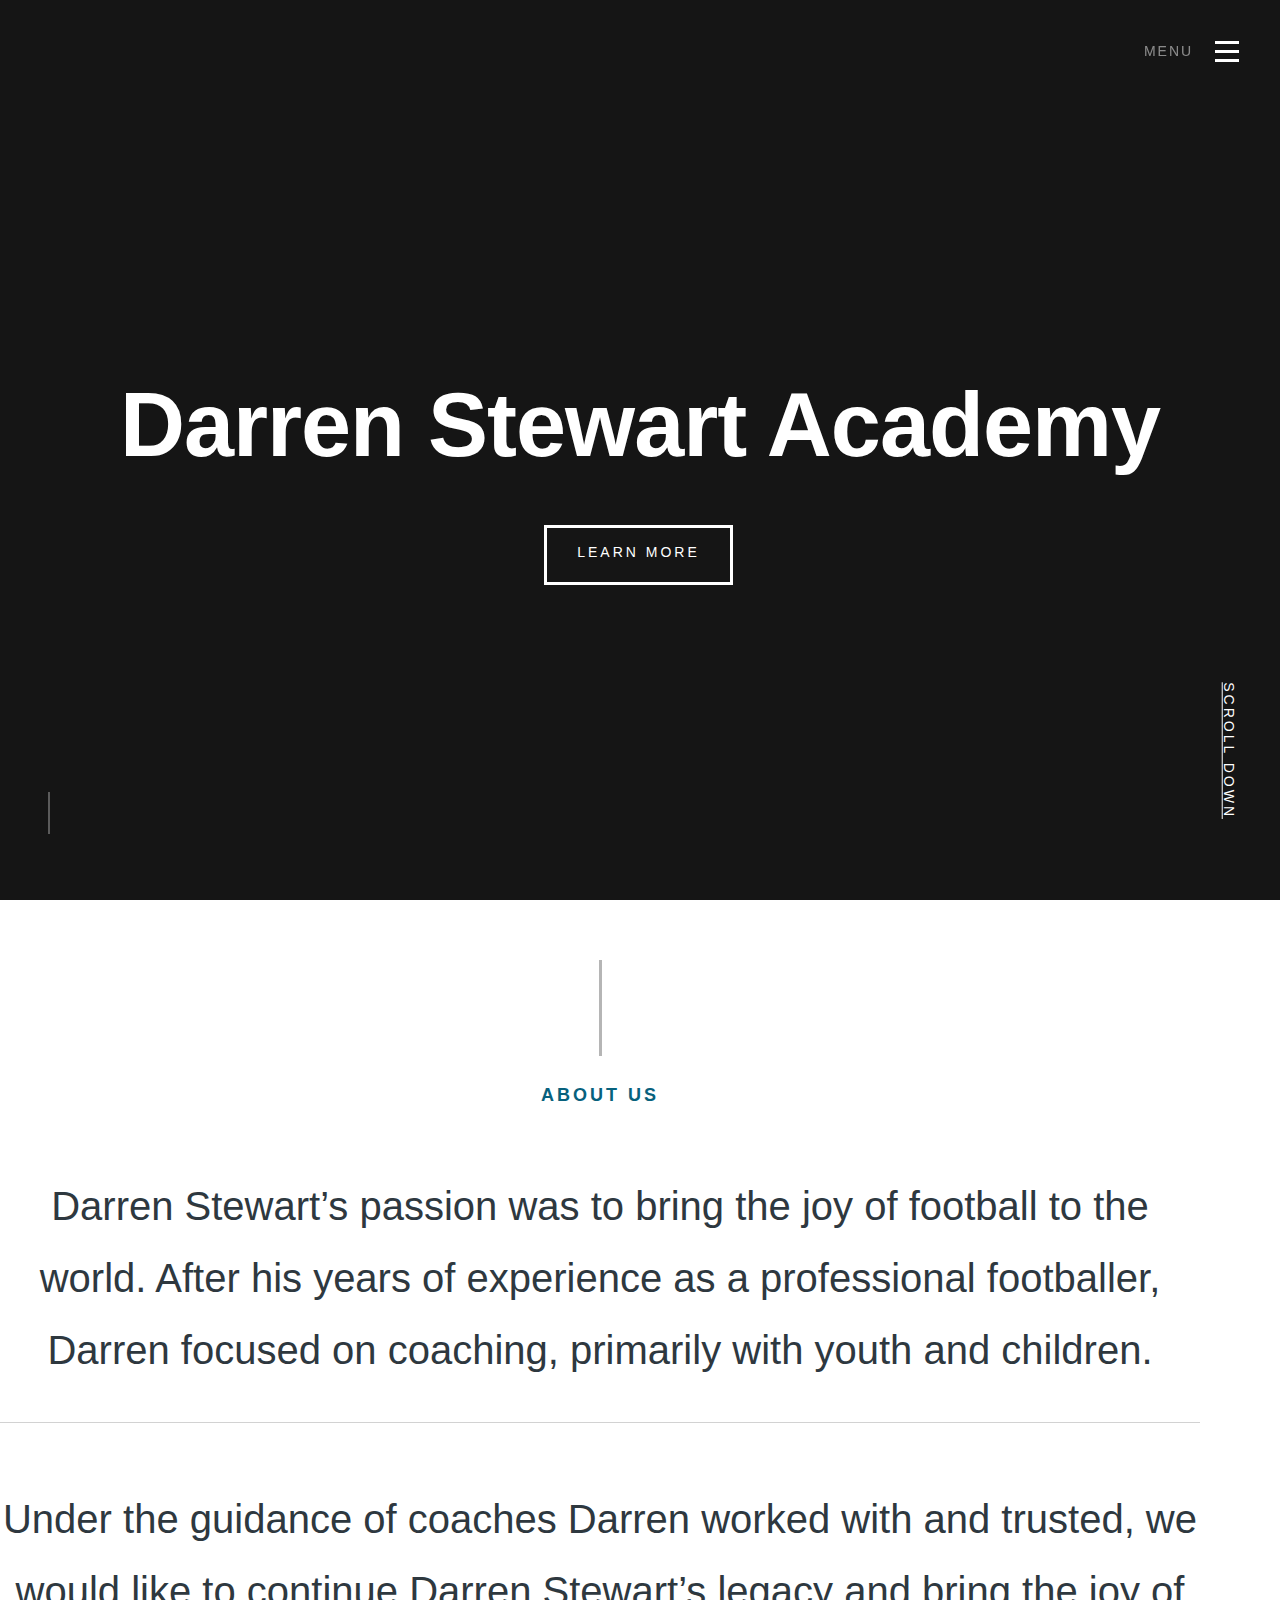
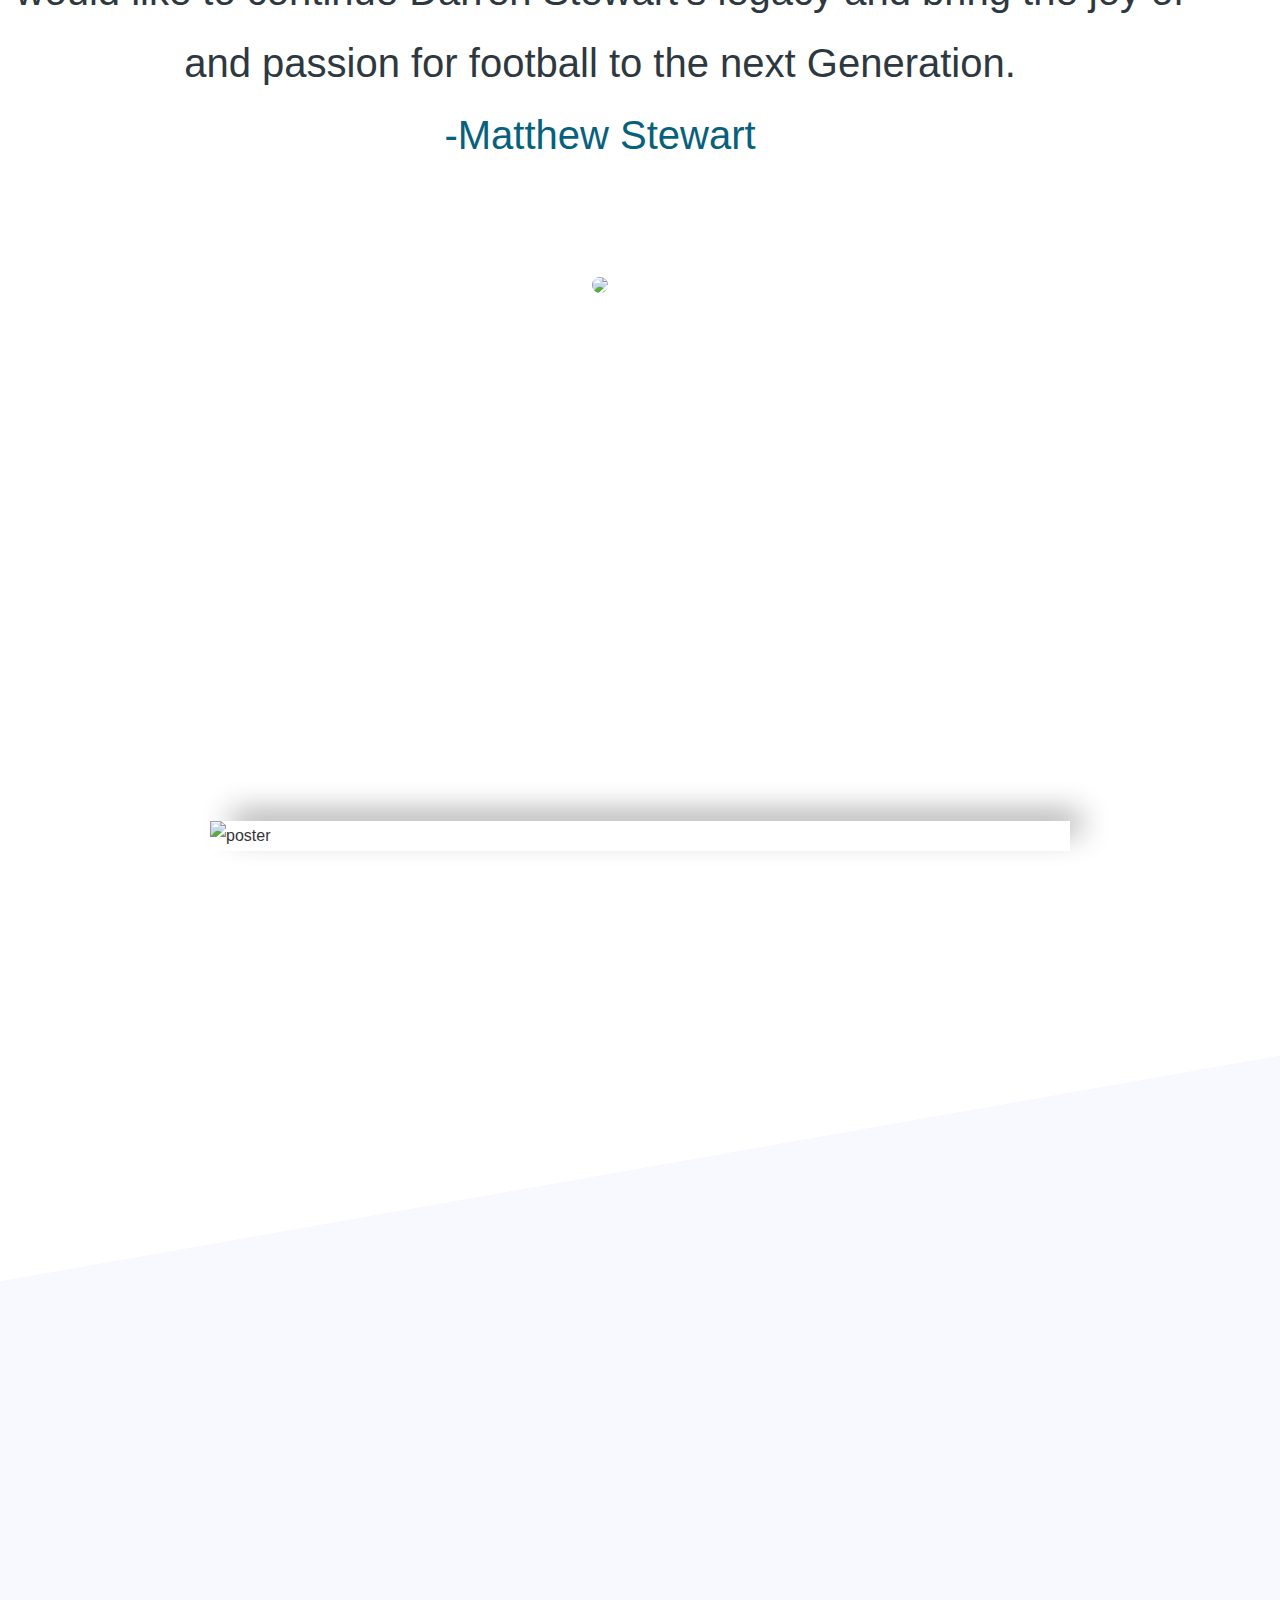
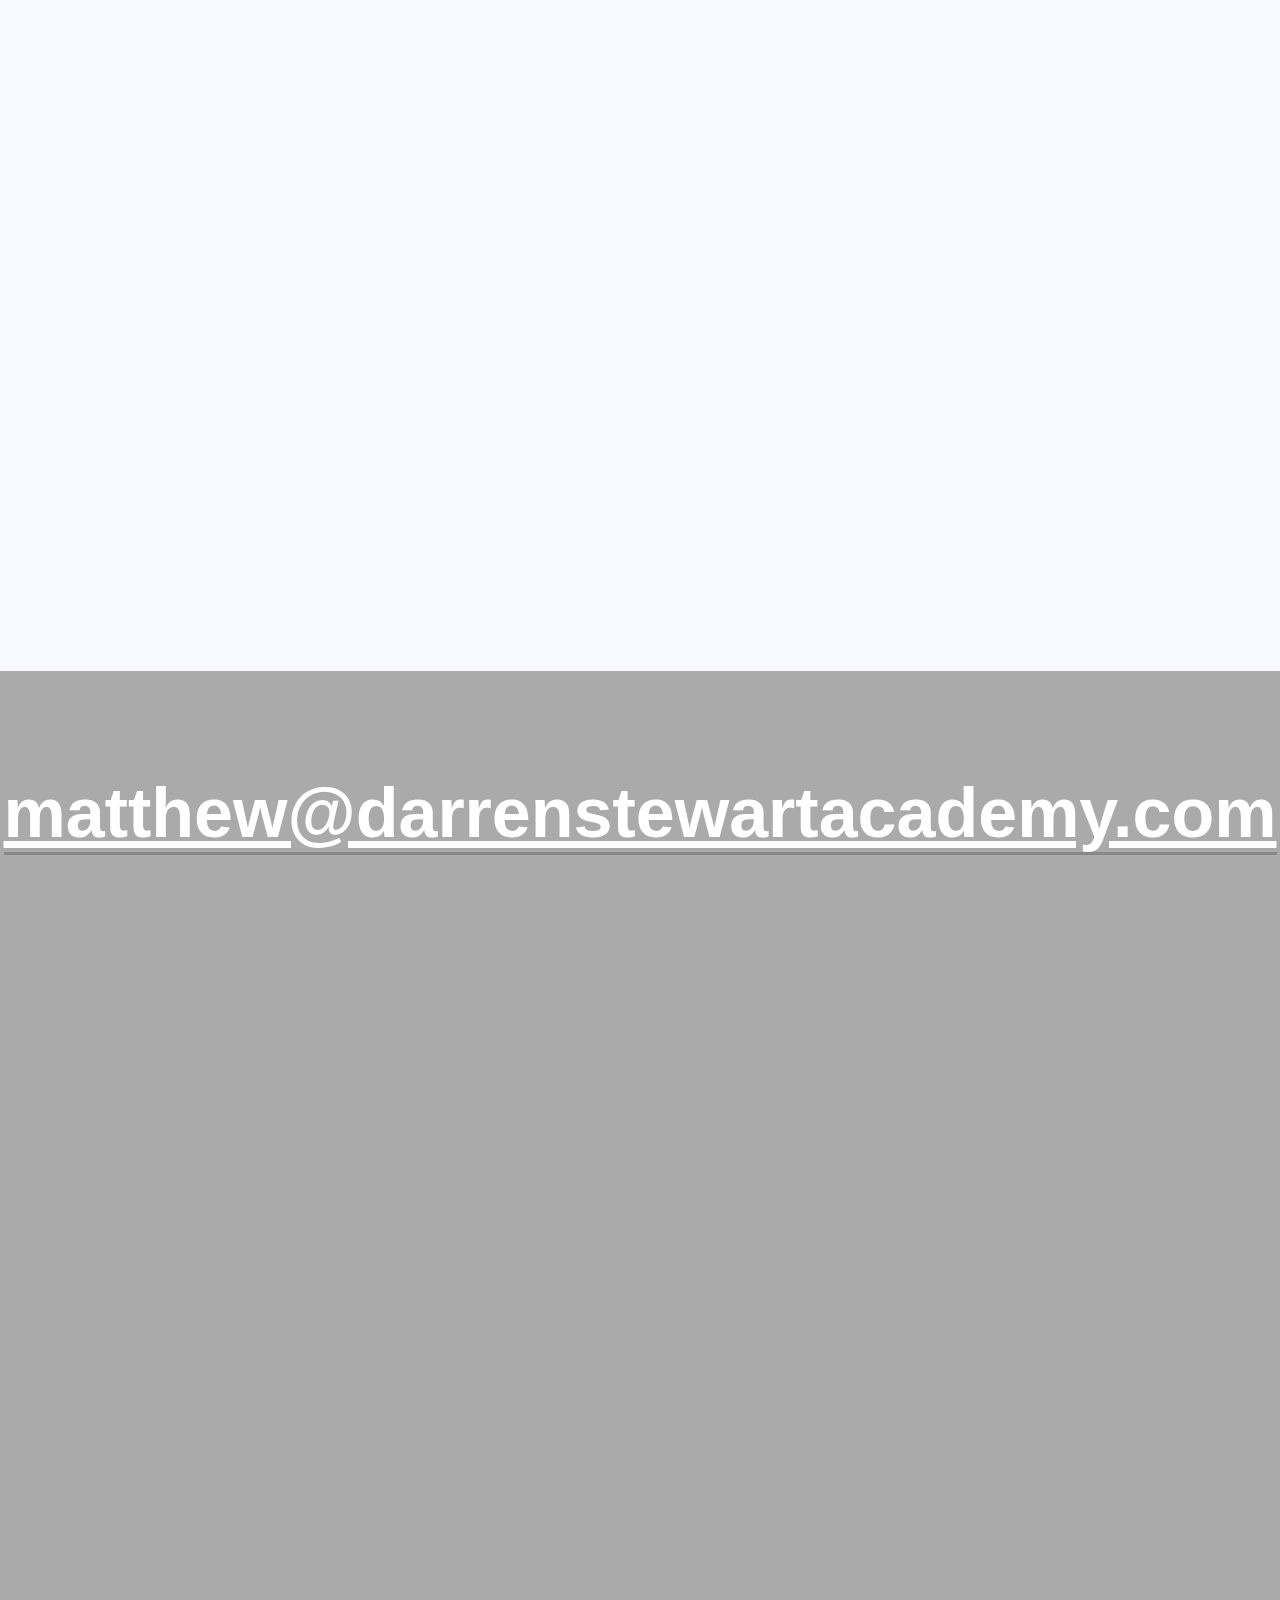
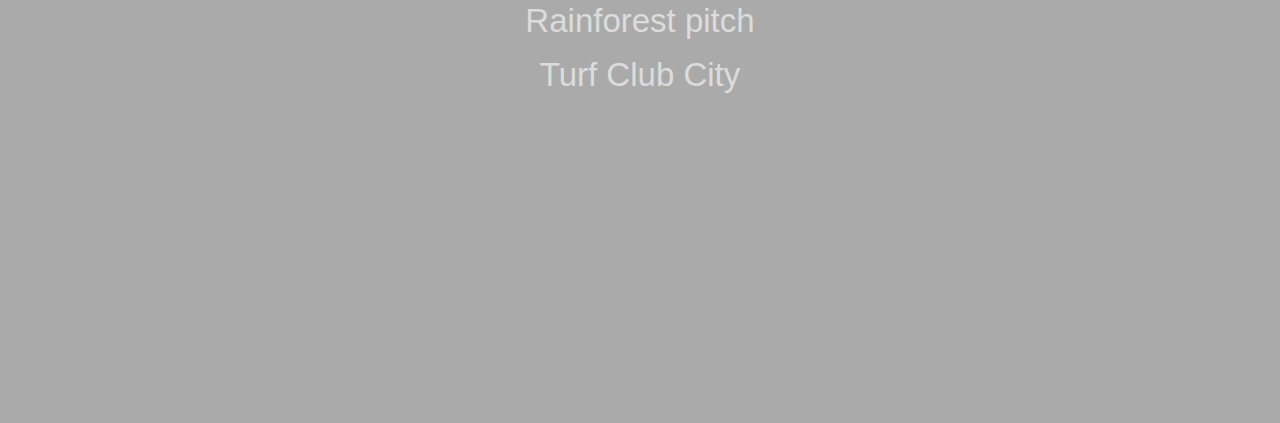
==== commit 92b49247: "Google maps" ====
--- a/index.html
+++ b/index.html
@@ -67,7 +67,7 @@
         <ul class="nav-list">
           <li class="current"><a class="smoothscroll" href="#home" title="">Home</a></li>
           <li><a class="smoothscroll" href="#about" title="">About</a></li>
-          <li><a class="smoothscroll" href="#poster" title="">Join us</a></li>
+          <li><a class="smoothscroll" href="#poster-image" title="">Join us</a></li>
           <li><a class="smoothscroll" href="#contact" title="">Contact</a></li>
         </ul>
 
@@ -165,7 +165,7 @@
      <section id="poster">
        <div class="poster-wrap">
          <div class="block"></div>
-         <img src="images/DSA_Poster.jpg" alt="poster" class="center">
+         <img src="images/DSA_Poster.jpg" alt="poster" class="center" id="poster-image">
        </div>
 
      </section>
@@ -177,23 +177,19 @@
              <div class="grid-overlay">
                  <div></div>
              </div>
-
-         <div class="row section-header narrow" data-aos="fade-up">
-             <div class="col-full">
-                 <h3 class="subhead">Talk to us</h3>
-                 <h1 class="display-1">Feel free to contact us for any <br> questions or inquiries </h1>
-             </div>
-         </div> <!-- end section-header -->
 
          <div class="row contact-main" data-aos="fade-up">
              <div class="col-full">
                  <p class="contact-email">
                      <a href="mailto:#0">matthew@darrenstewartacademy.com</a>
                  </p>
+
+                 <div style="width: 100%"><iframe width="100%" height="600" src="https://maps.google.com/maps?width=100%&amp;height=600&amp;hl=en&amp;q=Rainforest%20Pitch%20Turf%20Club%20City+(Darren%20Stewart%20Academy)&amp;ie=UTF8&amp;t=&amp;z=16&amp;iwloc=A&amp;output=embed" frameborder="0" scrolling="no" marginheight="0" marginwidth="0"><a href="https://www.maps.ie/create-google-map/">Google map generator</a></iframe></div><br />
                  <p class="contact-address">
                  Rainforest pitch <br>
                  Turf Club City
                  </p>
+
 
                  <ul class="contact-social">
                      <li>
@@ -206,6 +202,8 @@
                          <a href="#0"><i class="fa fa-instagram"></i></a>
                      </li>
                  </ul>
+
+
              </div>
          </div>
 
--- a/css/main.css
+++ b/css/main.css
@@ -1777,8 +1777,8 @@
 
    #poster {
      width: 100%;
-     height: 1500px;
-     background: linear-gradient(350deg, #ed1c24 20%, #fdcd3b 60%, #fff 20%);
+     height: 1800px;
+     background: linear-gradient(350deg, #f8f8ff 60%, #fff 60%);
    }
 
    #poster .block {
@@ -1791,10 +1791,11 @@
      width:860px;
      height: auto;
      top: 50px;
-     position: center;
+     position: relative;
      -webkit-box-shadow: 16px -13px 31px -6px rgba(138,138,138,1);
      -moz-box-shadow: 16px -13px 31px -6px rgba(138,138,138,1);
      box-shadow: 16px -13px 31px -6px rgba(138,138,138,1);
+     z-index: 100;
    }
 
    #poster .center {
@@ -1804,14 +1805,51 @@
     width: 50%;
    }
 
+   /* -------------------------------------------------------------------
+    * responsive:
+    * poster section
+    * ------------------------------------------------------------------- */
+   @media only screen and (max-width: 1200px) {
+     #poster {
+       max-height: 2000px;
+     }
+   }
+   @media only screen and (max-width: 1024px) {
+     #poster {
+       max-height: 1500px;
+     }
+   }
+   @media only screen and (max-width: 768px) {
+     #poster {
+       max-height: 1400px;
+     }
+   }
+   @media only screen and (max-width: 600px) {
+     #poster {
+       max-height: 1400px;
+     }
+   }
+   @media only screen and (max-width: 500px) {
+     #poster {
+       max-height: 1400px;
+     }
+   }
+   @media only screen and (max-width: 400px) {
+     #poster {
+       max-height: 1400px;
+     }
+   }
+
+
+
    /* ===================================================================
     * # contact
     *
     * ------------------------------------------------------------------- */
    .s-contact {
-     padding-top: 16.2rem;
+     padding-top: 5rem;
      padding-bottom: 21rem;
-     background-color: #ed1c24;
+     background-color: #aaaaaa ;
      color: rgba(255, 255, 255, 0.6);
      text-align: center;
      position: relative;
@@ -1846,7 +1884,7 @@
    .contact-main {
      font-size: 3.3rem;
      line-height: 1.636;
-     margin-top: 9rem;
+     margin-top: 5rem;
    }
 
    .contact-main [class*="contact-"] {
@@ -1863,6 +1901,7 @@
      line-height: 1.2;
      color: #FFFFFF;
      border-bottom: 3px solid rgba(0, 0, 0, 0.2);
+     margin-top: 200px;
    }
 
    .contact-email a:hover,
@@ -1917,8 +1956,8 @@
 
    @media only screen and (max-width:1000px) {
      .s-contact {
-       padding-top: 15rem;
-       padding-bottom: 19.8rem;
+       padding-top: 18rem;
+       padding-bottom: 15rem;
      }
 
      .contact-main {
@@ -1978,8 +2017,8 @@
 
    @media only screen and (max-width:600px) {
      .s-contact {
-       padding-top: 12rem;
-       padding-bottom: 13.2rem;
+       padding-top: 15rem;
+       padding-bottom: 12rem;
      }
 
      .contact-main {
